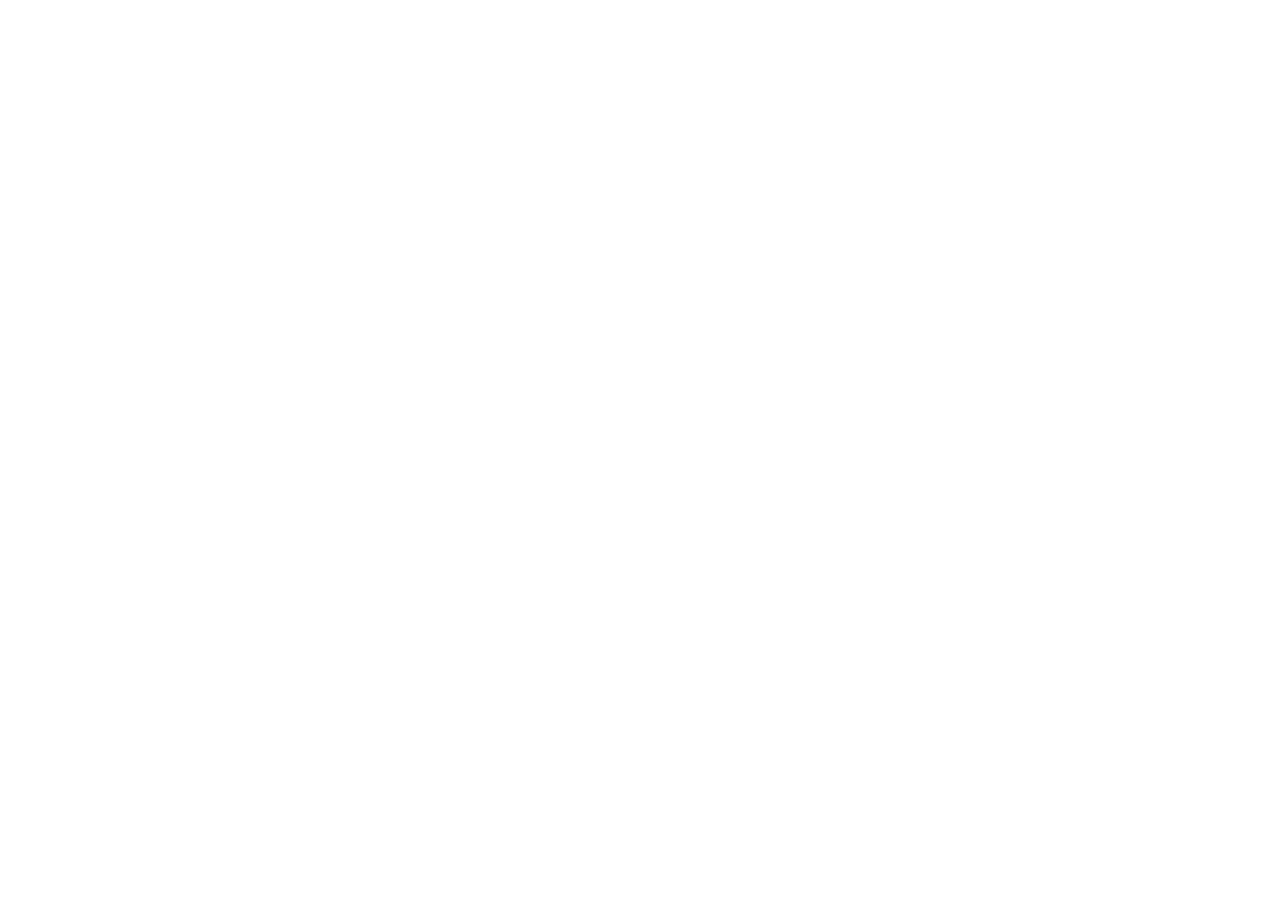
==== index.html @ 6782e3c3 "Estrutura do projeto criada" ====
<!DOCTYPE html>
<html lang="pt-br">
<head>
    <meta charset="UTF-8">
    <meta name="viewport" content="width=device-width, initial-scale=1.0">

    <link rel="stylesheet" href="css/style.css">
    <link rel="shortcut icon" href="favicon.ico" type="image/x-icon">
    
    <title>Projeto Rede Social</title>
</head>
<body>
    
</body>
</html>
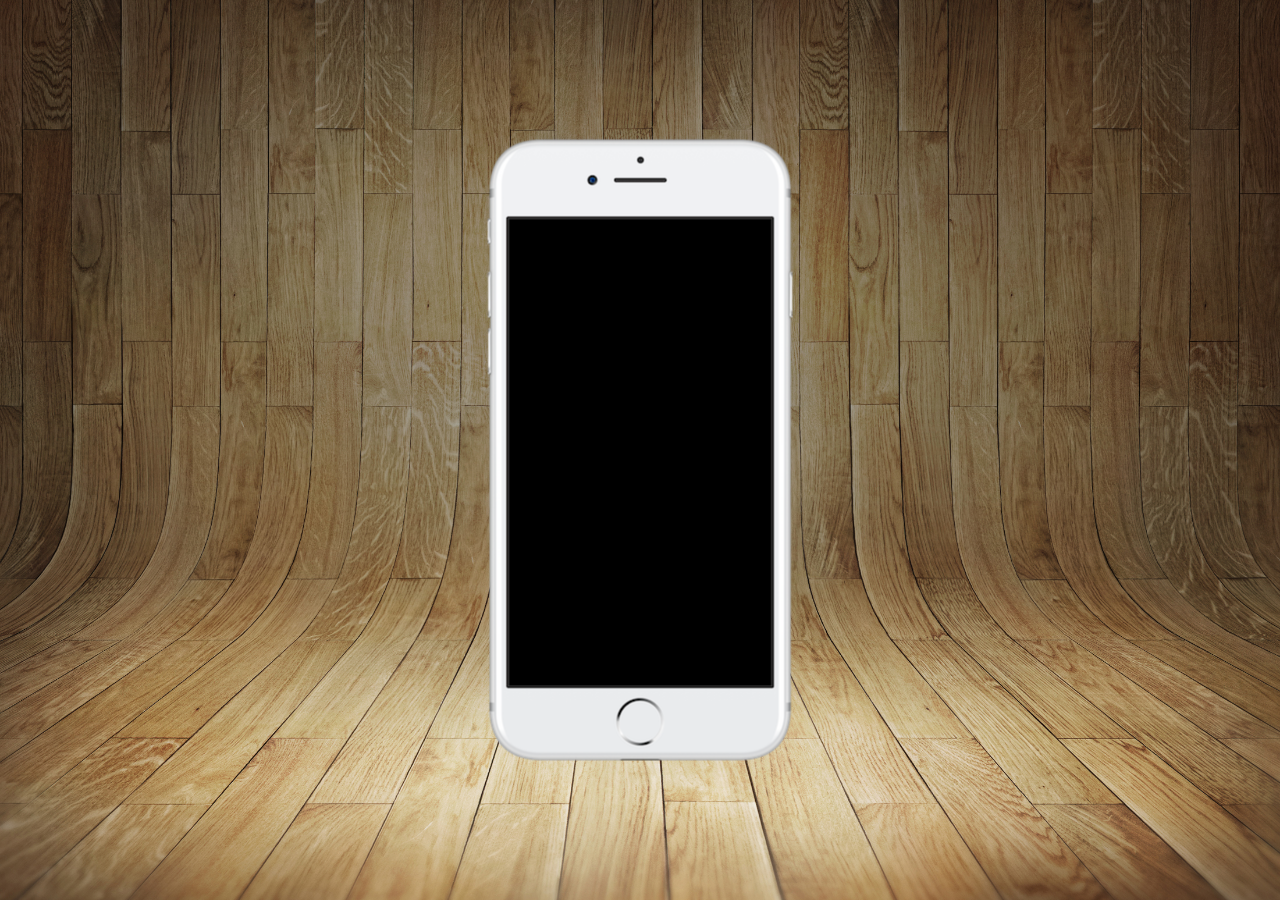
==== commit 9ea8e40f: "Criação do escopo do site" ====
--- a/index.html
+++ b/index.html
@@ -11,5 +11,19 @@
 </head>
 <body>
     
+    <main>
+
+        <section id="telefone">
+            <iframe src="" frameborder="0" name="tela">
+
+            </iframe>
+        </section>
+        
+        <section id="sociais">
+
+        </section>
+
+    </main>
+
 </body>
-</html>+</html> --- a/css/style.css
+++ b/css/style.css
@@ -0,0 +1,35 @@
+@charset "UTF-8";
+
+*{
+    margin: 0;
+    padding: 0;
+}
+
+html, body{
+    width: 100vw;
+    height: 100vh;
+    background-color: black;
+}
+
+body{
+    background: url('../imagens/fundo-madeira.jpg') no-repeat fixed center center;
+    background-size: cover;
+}
+
+main{
+    position: relative;
+    height: 100vh;
+}
+
+section#telefone{
+    position: absolute;
+    width: 311px;
+    height: 627px;
+    
+    background: url('../imagens/frame-iphone.png') no-repeat fixed;
+
+    top: 50%;
+    left: 50%;
+    transform: translate(-50%, -50%);
+}
+
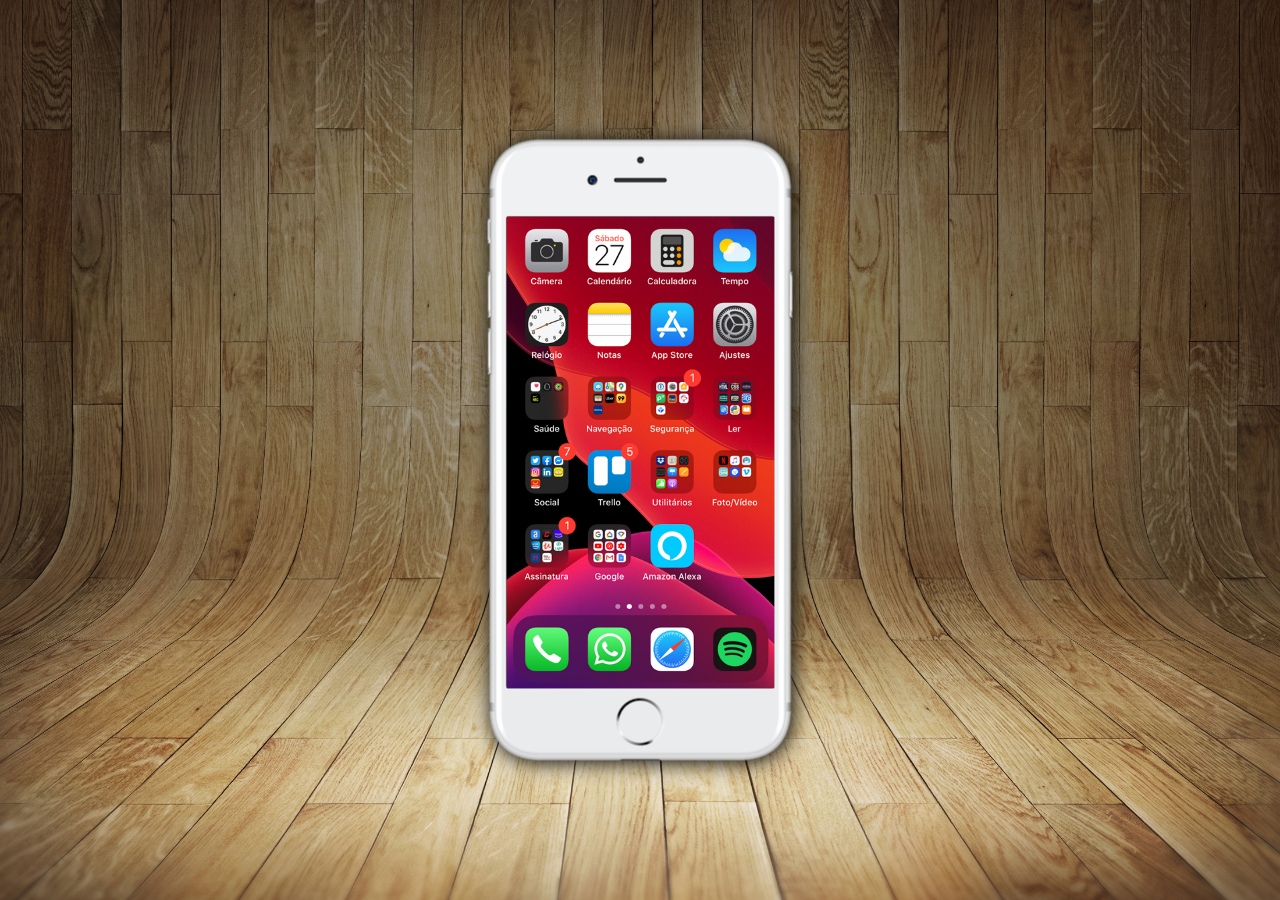
==== commit e0c8cff5: "Criada a tela de home" ====
--- a/index.html
+++ b/index.html
@@ -14,7 +14,7 @@
     <main>
 
         <section id="telefone">
-            <iframe src="" frameborder="0" name="tela">
+            <iframe src="home.html" frameborder="0" name="tela" id="tela">
 
             </iframe>
         </section>
--- a/css/style.css
+++ b/css/style.css
@@ -31,5 +31,14 @@
     top: 50%;
     left: 50%;
     transform: translate(-50%, -50%);
+    filter: drop-shadow(2px 2px 10px black);
 }
 
+iframe#tela{
+    position: relative;
+    top: 80px;
+    left: 22px;
+    height: 472px;
+    width: 268px;
+}
+
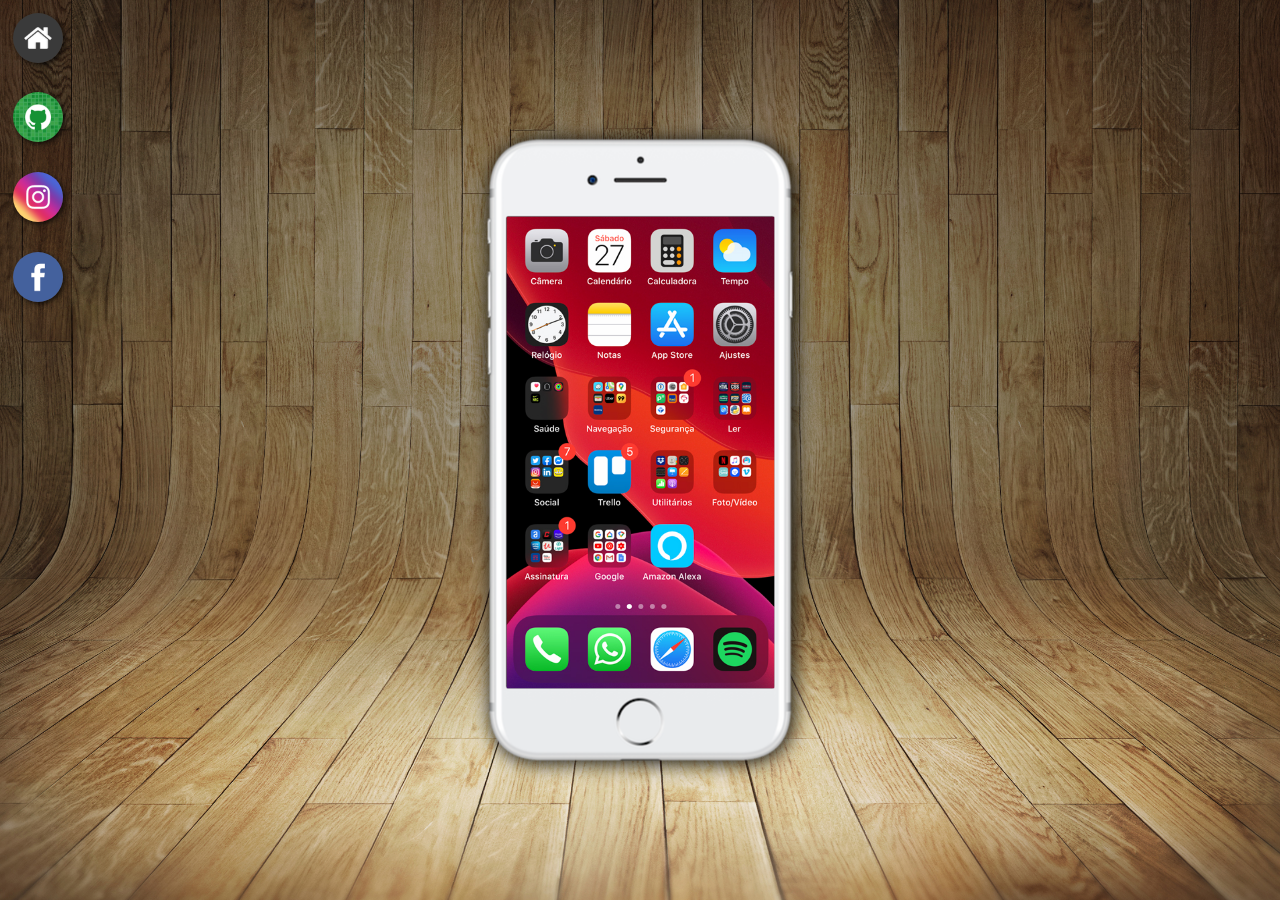
==== commit f801558e: "Criado os botões do site" ====
--- a/index.html
+++ b/index.html
@@ -20,8 +20,12 @@
         </section>
         
         <section id="sociais">
-
-        </section>
+            <ul>
+                <li><a href="home.html" target="tela"> <img src="imagens/logo-home.jpg" alt=""> </a></li>
+                <li><a href="#" target="tela"> <img src="imagens/logo-github.jpg" alt=""> </a></li>
+                <li><a href="#" target="tela"> <img src="imagens/logo-instagram.jpg" alt=""> </a></li>
+                <li><a href="#" target="tela"> <img src="imagens/logo-facebook.jpg" alt=""> </a></li>
+          </section>
 
     </main>
 
--- a/css/style.css
+++ b/css/style.css
@@ -42,3 +42,19 @@
     width: 268px;
 }
 
+section#sociais img{
+    width: 50px;
+    border-radius: 50%;
+    margin: 1%;
+    
+    box-shadow: 2px 2px 5px rgba(0, 0, 0, 0.707);
+}
+
+section#sociais img:hover{
+    border: 2px solid rgba(255, 255, 255, 0.625);
+    box-sizing: border-box;
+    transform: translate(2px, 2px);
+    box-shadow: 4px 4px 10px black;
+    transition: .2s;
+}
+
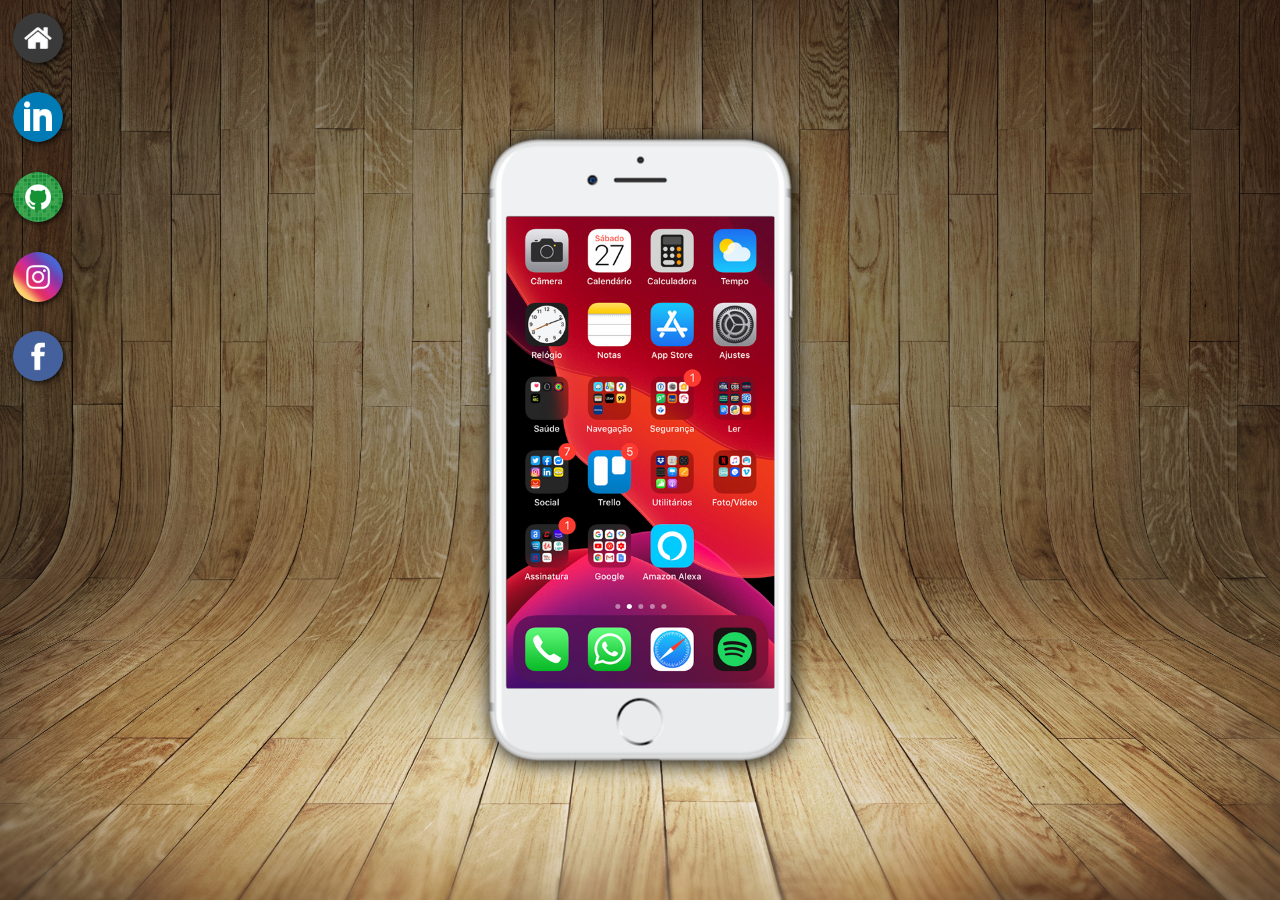
==== commit 661b3a87: "criada as telas das redes sociais" ====
--- a/index.html
+++ b/index.html
@@ -14,17 +14,18 @@
     <main>
 
         <section id="telefone">
-            <iframe src="home.html" frameborder="0" name="tela" id="tela">
+            <iframe src="pages/home.html" frameborder="0" name="tela" id="tela">
 
             </iframe>
         </section>
         
         <section id="sociais">
             <ul>
-                <li><a href="home.html" target="tela"> <img src="imagens/logo-home.jpg" alt=""> </a></li>
-                <li><a href="#" target="tela"> <img src="imagens/logo-github.jpg" alt=""> </a></li>
-                <li><a href="#" target="tela"> <img src="imagens/logo-instagram.jpg" alt=""> </a></li>
-                <li><a href="#" target="tela"> <img src="imagens/logo-facebook.jpg" alt=""> </a></li>
+                <li><a href="pages/home.html" target="tela"> <img src="imagens/logo-home.jpg" alt="Home"> </a></li>
+                <li><a href="pages/linkedin.html" target="tela"> <img src="imagens/logo-linkedin.png" alt="Linkedin"> </a></li>
+                <li><a href="pages/github.html" target="tela"> <img src="imagens/logo-github.jpg" alt="Github"> </a></li>
+                <li><a href="pages/instagram.html" target="tela"> <img src="imagens/logo-instagram.jpg" alt="Instagram"> </a></li>
+                <li><a href="pages/facebook.html" target="tela"> <img src="imagens/logo-facebook.jpg" alt="Facebook"> </a></li>
           </section>
 
     </main>
